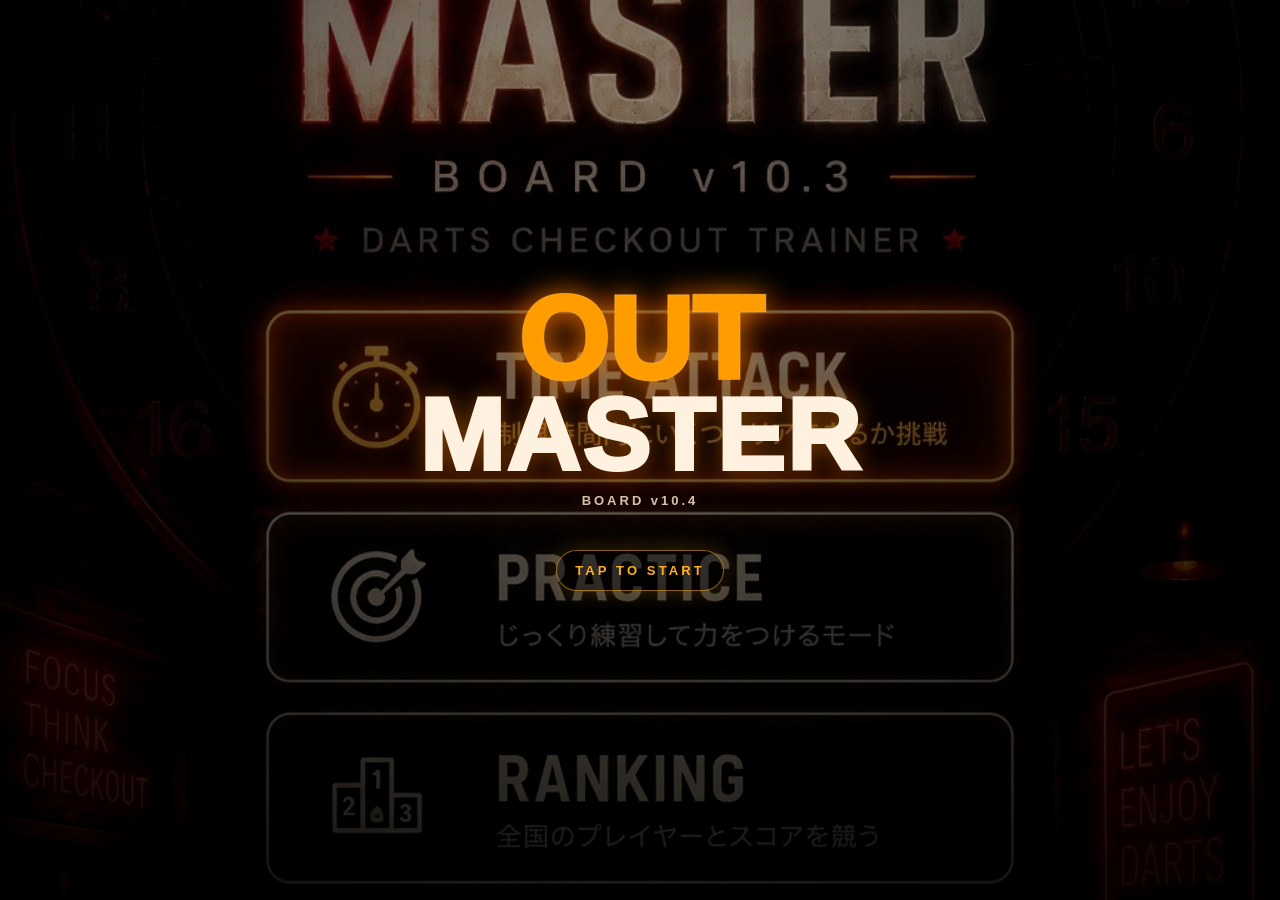
==== source/index.html @ 85f37430 "Add files via upload" ====
<!doctype html>
<html lang="ja">
<head>
<meta charset="utf-8">
<meta name="viewport" content="width=device-width,initial-scale=1,viewport-fit=cover,user-scalable=no">
<meta name="theme-color" content="#101014">
<meta name="apple-mobile-web-app-capable" content="yes">
<meta name="apple-mobile-web-app-title" content="OUT MASTER">
<link rel="manifest" href="manifest.json">
<link rel="apple-touch-icon" href="icon-192.png">
<title>OUT MASTER v10.4</title>
<style>
*{box-sizing:border-box}
html,body{
  margin:0;
  height:100%;
  overflow:hidden;
  font-family:-apple-system,BlinkMacSystemFont,"Segoe UI",sans-serif;
  background:#09090d;
  color:#fff;
  -webkit-tap-highlight-color:transparent;
  -webkit-user-select:none;
  user-select:none;
}
button{
  font-family:inherit;
  touch-action:manipulation;
}
.screen{
  position:fixed;
  inset:0;
  display:flex;
  flex-direction:column;
  align-items:center;
  justify-content:center;
  padding:20px;
  transition:.42s ease;
}
.hide{
  opacity:0;
  pointer-events:none;
  transform:scale(1.025);
}
.menuBg{
  position:absolute;
  inset:0;
  background:
    linear-gradient(180deg, rgba(0,0,0,.18), rgba(0,0,0,.62)),
    url("./assets/menu-bg.jpg") center/cover no-repeat;
  filter:saturate(1.05) contrast(1.04);
}
.menuBg::after{
  content:"";
  position:absolute;
  inset:0;
  background:
    radial-gradient(circle at center, transparent 0%, rgba(0,0,0,.18) 45%, rgba(0,0,0,.72) 100%),
    linear-gradient(180deg, rgba(0,0,0,.1), rgba(0,0,0,.45));
}
.logo{
  position:relative;
  z-index:2;
  text-align:center;
  margin-top:-20px;
  text-shadow:0 0 22px rgba(255,130,0,.45);
}
.logo .out{
  font-size:clamp(58px,17vw,116px);
  font-weight:1000;
  line-height:.88;
  color:#ff9d00;
  -webkit-text-stroke:1px rgba(255,210,120,.35);
  text-shadow:0 0 28px rgba(255,130,0,.85);
}
.logo .master{
  font-size:clamp(54px,15vw,102px);
  font-weight:1000;
  line-height:.9;
  letter-spacing:.02em;
  color:#fff1df;
}
.logo .sub{
  margin-top:10px;
  color:#d8c3aa;
  font-size:13px;
  letter-spacing:.23em;
  font-weight:800;
}
.tap{
  position:relative;
  z-index:2;
  margin-top:42px;
  padding:12px 18px;
  border:1px solid rgba(255,176,32,.55);
  border-radius:999px;
  background:rgba(0,0,0,.34);
  color:#ffb020;
  font-size:13px;
  letter-spacing:.24em;
  font-weight:900;
  animation:blink 1.25s infinite;
  box-shadow:0 0 24px rgba(255,176,32,.22);
}
@keyframes blink{50%{opacity:.42}}
.menuPanel{
  position:relative;
  z-index:2;
  width:min(92vw,430px);
  display:flex;
  flex-direction:column;
  gap:13px;
  margin-top:170px;
}
.menuBtn{
  position:relative;
  border:1px solid rgba(255,255,255,.45);
  background:rgba(12,12,16,.62);
  color:#fff4e8;
  backdrop-filter:blur(6px);
  border-radius:17px;
  min-height:74px;
  padding:14px 18px 14px 82px;
  text-align:left;
  box-shadow:0 12px 36px rgba(0,0,0,.35), inset 0 0 18px rgba(255,255,255,.03);
}
.menuBtn.primary{
  border-color:rgba(255,176,32,.85);
  background:linear-gradient(180deg, rgba(255,153,0,.42), rgba(80,34,0,.62));
  box-shadow:0 0 28px rgba(255,153,0,.35), 0 14px 42px rgba(0,0,0,.45);
}
.menuIcon{
  position:absolute;
  left:20px;
  top:50%;
  transform:translateY(-50%);
  width:42px;
  height:42px;
  display:flex;
  align-items:center;
  justify-content:center;
  font-size:30px;
  opacity:.95;
}
.menuTitle{
  display:block;
  font-size:26px;
  line-height:1;
  font-weight:1000;
  letter-spacing:.03em;
}
.menuSub{
  display:block;
  margin-top:7px;
  font-size:12px;
  color:#d8c3aa;
  font-weight:700;
}
.boardScreen{
  background:#101014;
  justify-content:flex-start;
  padding:8px;
  overflow:hidden;
}
.boardShell{
  height:100dvh;
  width:100%;
  max-width:560px;
  display:grid;
  grid-template-rows:auto auto 1fr;
  gap:7px;
}
.card{
  background:#1b1b22;
  border:1px solid #30303a;
  border-radius:16px;
  padding:8px;
  width:100%;
  min-height:0;
}
.top{
  display:grid;
  grid-template-columns:1fr 1fr 1fr;
  gap:6px;
}
.infoLabel{
  color:#aaa;
  font-size:10px;
  text-align:center;
}
.infoValue{
  font-size:14px;
  font-weight:900;
  text-align:center;
  margin-top:2px;
}
.score{
  font-size:50px;
  font-weight:1000;
  text-align:center;
  color:#ffb020;
  line-height:.95;
}
.status{
  min-height:22px;
  text-align:center;
  font-size:13px;
  font-weight:900;
  margin-top:4px;
}
.good{color:#22c55e}.bad{color:#ef4444}
.boardWrap{
  min-height:0;
  display:flex;
  flex-direction:column;
  align-items:center;
  justify-content:center;
  gap:7px;
}
svg{
  width:min(94vw, min(520px, 58dvh));
  max-height:58dvh;
  height:auto;
  display:block;
  overflow:visible;
}
.seg{cursor:pointer;stroke:#111;stroke-width:.55}
.black{fill:#242424}.white{fill:#ececec}.red{fill:#d84835}.green{fill:#2e8b57}
.label{
  font-size:10px;
  fill:#f5f5f5;
  text-anchor:middle;
  dominant-baseline:middle;
  font-weight:900;
  pointer-events:none;
}
.noout{
  width:78px;
  height:78px;
  border-radius:50%;
  border:5px solid #5a0f0f;
  background:radial-gradient(circle at 30% 30%, #ff6b6b, #c62828 70%);
  color:#fff;
  font-size:12px;
  font-weight:900;
  box-shadow:0 10px 24px rgba(0,0,0,.5);
}
.miniTop{
  display:flex;
  gap:7px;
  margin-bottom:7px;
}
.miniTop button{
  flex:1;
  border:0;
  border-radius:12px;
  padding:9px 8px;
  background:#2d2d36;
  color:white;
  font-weight:900;
  font-size:12px;
}
.miniTop .primary{
  background:#ffb020;
  color:#1a1200;
}
.perfectOverlay{
  position:fixed;
  inset:0;
  display:flex;
  align-items:center;
  justify-content:center;
  pointer-events:none;
  opacity:0;
  z-index:9999;
}
.perfectOverlay.show{animation:perfectPop .9s ease-out forwards}
.perfectBox{
  text-align:center;
  padding:22px 26px;
  border-radius:28px;
  background:rgba(0,0,0,.78);
  border:1px solid rgba(255,176,32,.45);
  box-shadow:0 0 48px rgba(255,176,32,.35);
}
.perfectBig{
  font-size:38px;
  font-weight:1000;
  color:#ffb020;
}
.perfectSmall{
  margin-top:7px;
  font-size:16px;
  font-weight:900;
}
.resultCard{
  position:fixed;
  inset:env(safe-area-inset-top) 8px env(safe-area-inset-bottom) 8px;
  z-index:30;
  display:flex;
  align-items:center;
  justify-content:center;
  background:rgba(0,0,0,.68);
  backdrop-filter:blur(8px);
}
.resultInner{
  width:min(92vw,420px);
  background:#1b1b22;
  border:1px solid #444451;
  border-radius:22px;
  padding:18px;
  box-shadow:0 18px 70px rgba(0,0,0,.55);
  text-align:center;
}
.bigResult{
  font-size:34px;
  font-weight:950;
  color:#ffb020;
  margin:8px 0;
}
@keyframes perfectPop{
  0%{opacity:0;transform:scale(.7)}
  12%{opacity:1;transform:scale(1.08)}
  70%{opacity:1;transform:scale(1)}
  100%{opacity:0;transform:scale(1.1)}
}
@media(max-height:760px){
  .logo{display:none}
  .menuPanel{margin-top:120px}
  .menuBtn{min-height:68px}
}
@media(max-width:390px){
  .menuPanel{margin-top:150px}
  .menuTitle{font-size:23px}
  .menuBtn{padding-left:72px}
  .menuIcon{left:18px}
}
</style>
</head>
<body>
<div id="titleScreen" class="screen">
  <div class="menuBg"></div>
  <div class="logo">
    <div class="out">OUT</div>
    <div class="master">MASTER</div>
    <div class="sub">BOARD v10.4</div>
  </div>
  <div class="tap">TAP TO START</div>
</div>

<div id="menuScreen" class="screen hide">
  <div class="menuBg"></div>
  <div class="menuPanel">
    <button class="menuBtn primary" onclick="startTA()">
      <span class="menuIcon">⏱</span>
      <span class="menuTitle">TIME ATTACK</span>
      <span class="menuSub">最後の3本を脳に刻め</span>
    </button>
    <button class="menuBtn" onclick="startPractice()">
      <span class="menuIcon">🎯</span>
      <span class="menuTitle">PRACTICE</span>
      <span class="menuSub">じっくりルート練習</span>
    </button>
    <button class="menuBtn" onclick="showRanking()">
      <span class="menuIcon">🏆</span>
      <span class="menuTitle">RANKING</span>
      <span class="menuSub">端末内のベスト記録</span>
    </button>
    <button class="menuBtn" onclick="toggleSound()">
      <span class="menuIcon">⚙</span>
      <span class="menuTitle" id="soundMenuText">SOUND ON</span>
      <span class="menuSub">ミス音 ON / OFF</span>
    </button>
  </div>
</div>

<div id="boardScreen" class="screen boardScreen hide">
  <div class="boardShell">
    <div class="miniTop">
      <button onclick="backToMenu()">MENU</button>
      <button class="primary" onclick="startTA()">RESTART</button>
      <button onclick="toggleSound()" id="soundBtn">音 ON</button>
    </div>
    <div class="card">
      <div class="top">
        <div><div class="infoLabel">ROUND</div><div class="infoValue" id="round">- / 8</div></div>
        <div><div class="infoLabel">TIME</div><div class="infoValue"><span id="timer">0.00</span>s</div></div>
        <div><div class="infoLabel">MISS</div><div class="infoValue" id="miss">0</div></div>
      </div>
      <div style="text-align:center;color:#aaa;font-size:12px;margin-top:4px">残り点</div>
      <div class="score" id="score">---</div>
      <div id="status" class="status"></div>
    </div>
    <div class="card boardWrap">
      <svg id="board" viewBox="-120 -120 240 240" aria-label="dart board"></svg>
      <button class="noout" onclick="answerNoOut()">上がれない</button>
    </div>
  </div>
</div>

<div class="resultCard hide" id="resultCard">
  <div class="resultInner">
    <div style="color:#aaa">RESULT</div>
    <div class="bigResult" id="finalScore"></div>
    <div id="detail" style="color:#ccc;font-size:13px;line-height:1.5"></div>
    <div style="display:flex;gap:8px;margin-top:14px">
      <button class="menuBtn primary" style="min-height:auto;padding:12px;text-align:center" onclick="startTA()">もう一回</button>
      <button class="menuBtn" style="min-height:auto;padding:12px;text-align:center" onclick="backToMenu()">MENU</button>
    </div>
  </div>
</div>

<div class="perfectOverlay" id="perfectOverlay">
  <div class="perfectBox">
    <div class="perfectBig" id="perfectBig">PERFECT!!</div>
    <div class="perfectSmall" id="perfectSmall">王道ルートボーナス -0.5s!!</div>
  </div>
</div>

<script>
const nums = [20,1,18,4,13,6,10,15,2,17,3,19,7,16,8,11,14,9,12,5];
const all = [];
for(let n=1;n<=20;n++){
  all.push({name:String(n),score:n,kind:"S"});
  all.push({name:"D"+n,score:n*2,kind:"D"});
  all.push({name:"T"+n,score:n*3,kind:"T"});
}
all.push({name:"BULL",score:50,kind:"B"});
all.push({name:"SBULL",score:25,kind:"S"});

const STORE_KEY = "outMasterBoardV104";
let store = loadStore();

let playing=false, practiceMode=false, current=0, displayRem=0, round=0, miss=0, startTime=0, timerId=null, answerRoutes=[];
let bonusTime = 0;
let selectedThrows=[];

function loadStore(){
  try{return Object.assign({sound:true,best:null,ranking:[]}, JSON.parse(localStorage.getItem(STORE_KEY)||"{}"))}
  catch(e){return {sound:true,best:null,ranking:[]}}
}
function saveStore(){localStorage.setItem(STORE_KEY, JSON.stringify(store))}
function transition(from,to){
  document.getElementById(from).classList.add("hide");
  setTimeout(()=>document.getElementById(to).classList.remove("hide"),240);
}
document.getElementById("titleScreen").addEventListener("click",()=>transition("titleScreen","menuScreen"));

function toggleSound(){
  store.sound=!store.sound; saveStore(); updateSoundText();
}
function updateSoundText(){
  const text="音 " + (store.sound?"ON":"OFF");
  const b=document.getElementById("soundBtn"); if(b)b.textContent=text;
  const m=document.getElementById("soundMenuText"); if(m)m.textContent="SOUND " + (store.sound?"ON":"OFF");
}
function missSound(){
  if(!store.sound)return;
  try{
    const ctx=new (window.AudioContext||window.webkitAudioContext)();
    const osc=ctx.createOscillator();
    const gain=ctx.createGain();
    osc.type="sawtooth"; osc.frequency.value=145;
    gain.gain.setValueAtTime(.12, ctx.currentTime);
    gain.gain.exponentialRampToValueAtTime(.001, ctx.currentTime+.18);
    osc.connect(gain); gain.connect(ctx.destination);
    osc.start(); osc.stop(ctx.currentTime+.18);
  }catch(e){}
}
function showPerfect(big,small){
  const o=document.getElementById("perfectOverlay");
  document.getElementById("perfectBig").textContent=big;
  document.getElementById("perfectSmall").textContent=small;
  o.classList.remove("show"); void o.offsetWidth; o.classList.add("show");
}
function startTA(){practiceMode=false; startGame();}
function startPractice(){practiceMode=true; startGame();}
function startGame(){
  document.getElementById("titleScreen").classList.add("hide");
  document.getElementById("menuScreen").classList.add("hide");
  document.getElementById("resultCard").classList.add("hide");
  document.getElementById("boardScreen").classList.remove("hide");
  playing=!practiceMode; round=1; miss=0; bonusTime=0; selectedThrows=[];
  document.getElementById("miss").textContent=miss;
  startTime=performance.now();
  clearInterval(timerId);
  if(!practiceMode){
    timerId=setInterval(()=>document.getElementById("timer").textContent=((performance.now()-startTime)/1000).toFixed(2),50);
  }else{
    document.getElementById("timer").textContent="FREE";
  }
  setQuestion();
}
function backToMenu(){
  clearInterval(timerId);
  document.getElementById("resultCard").classList.add("hide");
  document.getElementById("boardScreen").classList.add("hide");
  setTimeout(()=>document.getElementById("menuScreen").classList.remove("hide"),220);
}
function showRanking(){
  const rows = store.ranking.length
    ? store.ranking.map((r,i)=>`${i+1}. ${r.name} / ${Number(r.time).toFixed(2)}秒 / MISS ${r.miss}`).join("\\n")
    : "まだ記録なし";
  alert(rows);
}
function today(){
  const d=new Date();
  return `${d.getFullYear()}-${String(d.getMonth()+1).padStart(2,"0")}-${String(d.getDate()).padStart(2,"0")}`;
}
function registerRanking(final, raw){
  if(practiceMode)return;
  if(store.best===null || final < store.best) store.best=final;
  const name=prompt("ランキング登録名", localStorage.getItem("outMasterName") || "HOKUTO") || "NO NAME";
  localStorage.setItem("outMasterName", name);
  store.ranking.push({name:name.slice(0,12), time:Number(final.toFixed(2)), raw:Number(raw.toFixed(2)), miss, bonus:Number(bonusTime.toFixed(1)), date:today()});
  store.ranking.sort((a,b)=>a.time-b.time || a.miss-b.miss);
  store.ranking=store.ranking.slice(0,10);
  saveStore();
}
function polar(r,a){return [r*Math.cos(a), r*Math.sin(a)]}
function wedgePath(r1,r2,a1,a2){
  const [x1,y1]=polar(r2,a1),[x2,y2]=polar(r2,a2),[x3,y3]=polar(r1,a2),[x4,y4]=polar(r1,a1);
  return `M ${x1} ${y1} A ${r2} ${r2} 0 0 1 ${x2} ${y2} L ${x3} ${y3} A ${r1} ${r1} 0 0 0 ${x4} ${y4} Z`;
}
function addWedge(svg,r1,r2,a1,a2,cls,name){
  const p=document.createElementNS("http://www.w3.org/2000/svg","path");
  p.setAttribute("d",wedgePath(r1,r2,a1,a2));
  p.setAttribute("class","seg "+cls);
  p.onclick=()=>tap(name);
  svg.appendChild(p);
}
function addCircle(svg,r,cls,name){
  const c=document.createElementNS("http://www.w3.org/2000/svg","circle");
  c.setAttribute("cx",0); c.setAttribute("cy",0); c.setAttribute("r",r);
  c.setAttribute("class","seg "+cls);
  c.onclick=()=>tap(name);
  svg.appendChild(c);
}
function drawBoard(){
  const svg=document.getElementById("board");
  svg.innerHTML="";
  const start=-Math.PI/2 - Math.PI/20;
  for(let i=0;i<20;i++){
    const n=nums[i], a1=start+i*Math.PI/10, a2=start+(i+1)*Math.PI/10;
    const base=(i%2===0)?"black":"white";
    const ring=(i%2===0)?"red":"green";
    addWedge(svg,76,100,a1,a2,ring,"D"+n);
    addWedge(svg,54,76,a1,a2,base,String(n));
    addWedge(svg,34,56,a1,a2,ring,"T"+n);
    addWedge(svg,11,36,a1,a2,base,String(n));
    const mid=(a1+a2)/2,[lx,ly]=polar(110,mid);
    const t=document.createElementNS("http://www.w3.org/2000/svg","text");
    t.setAttribute("x",lx); t.setAttribute("y",ly); t.setAttribute("class","label"); t.textContent=n;
    svg.appendChild(t);
  }
  addCircle(svg,11,"green","SBULL");
  addCircle(svg,5.8,"red","BULL");
}
function isFinish(t){return t.kind==="D" || t.kind==="T" || t.kind==="B"}
function findRoutes(score,darts=3){
  const res=[];
  function dfs(rem,left,path){
    if(left===0){if(rem===0)res.push(path);return}
    for(const t of all){
      if(t.name==="SBULL")continue;
      if(t.score>rem)continue;
      const next=rem-t.score;
      if(next===1)continue;
      if(left===1 && !isFinish(t))continue;
      dfs(next,left-1,path.concat(t));
      if(res.length>300)return;
    }
  }
  dfs(score,darts,[]);
  return res;
}
function chooseScore(){
  const hot=[170,167,164,161,160,158,157,156,155,154,153,152,151,150,149,148,147,146,145,144,143,142,141,140,139,138,137,136,135,134,133,132,131,130,129,128,127,126,125,124,123,122,121,120,119,118,117,116,115,114,113,112,111,110,109,108,107,106,105,104,103,102,101,100,99,98,97,96,95,94,93,92,91,90,89,88,87,86,85,84,83,82,81,80,79,78,77,76,75,74,73,72,71,70,69,68,67,66,65,64,63,62,61,60,59,58,57,56,55,54,53,52,51,50,49,48,47,46,45,44,43,42,41,40,39,38,37,36,35,34,33,32,31,30,29,28,27,26,25,24,23,22,21,20,19,18,17,16,15,14,13,12,11,10,9,8,7,6,5,4,3,2,169,168,166,165,163,162,159];
  return hot[Math.floor(Math.random()*hot.length)];
}
function setQuestion(){
  current=chooseScore();
  displayRem=current;
  answerRoutes=findRoutes(current,3);
  updateScoreDisplay();
  document.getElementById("round").textContent=practiceMode ? `P ${round}` : `${round}/8`;
  document.getElementById("status").textContent="";
  selectedThrows=[];
}
function updateScoreDisplay(extraClass=""){
  const el=document.getElementById("score");
  el.textContent=displayRem;
  el.className="score " + extraClass;
}
const popularRoutes={
  170:["T20","T20","BULL"],167:["T20","T19","BULL"],164:["T20","T18","BULL"],161:["T20","T17","BULL"],
  160:["T20","T20","D20"],158:["T20","T20","D19"],157:["T20","T19","D20"],156:["T20","T20","D18"],
  155:["T20","T19","D19"],154:["T20","T18","D20"],121:["T20","11","BULL"],100:["T20","D20"],
  81:["T19","D12"],72:["16","D20"],68:["T20","D4"],40:["D20"]
};
function isPopularRoute(names){
  const r=popularRoutes[current]; if(!r)return false;
  return r.join("|")===names.join("|");
}
function throwByName(name){return all.find(t=>t.name===name)}
function judgeSelectedRoute(names){
  let rem=current;
  for(const name of names){
    const t=throwByName(name); if(!t)return false;
    rem-=t.score;
    if(rem<0)return false;
    if(rem===1)return false;
    if(rem===0)return isFinish(t);
  }
  return false;
}
function calcRemaining(names){
  let rem=current;
  for(const name of names){
    const t=throwByName(name); if(!t)return current;
    rem-=t.score;
  }
  return rem;
}
function tap(name){
  if(!current)return;
  selectedThrows.push(name);
  displayRem=calcRemaining(selectedThrows);
  if(displayRem<0){
    updateScoreDisplay("bad");
    flash(false,`❌ BUST ${selectedThrows.join(" → ")}`);
    selectedThrows=[];
    setTimeout(()=>nextRound(false),650);
    return;
  }
  if(displayRem===1){
    updateScoreDisplay("bad");
    flash(false,`❌ 残り1 詰み ${selectedThrows.join(" → ")}`);
    selectedThrows=[];
    setTimeout(()=>nextRound(false),650);
    return;
  }
  updateScoreDisplay();
  flash(true,"入力: "+selectedThrows.join(" → "));
  if(judgeSelectedRoute(selectedThrows)){
    const popular=isPopularRoute(selectedThrows);
    if(popular){bonusTime+=.5; showPerfect("PERFECT!!","王道ルートボーナス -0.5s!!")}
    flash(true,`⭕ ${popular ? "PERFECT！" : "GOOD."} ${selectedThrows.join(" → ")}`);
    selectedThrows=[];
    setTimeout(()=>nextRound(true),560);
    return;
  }
  if(selectedThrows.length<3)return;
  flash(false,`❌ ${selectedThrows.join(" → ")} 不正解`);
  selectedThrows=[];
  setTimeout(()=>nextRound(false),650);
}
function answerNoOut(){
  if(!current)return;
  const ok=answerRoutes.length===0;
  flash(ok,ok?"⭕ 上がれない 正解":"❌ 上がれる");
  setTimeout(()=>nextRound(ok),320);
}
function flash(ok,msg){
  const s=document.getElementById("status");
  s.className="status "+(ok?"good":"bad");
  s.textContent=msg;
  if(!ok)missSound();
}
function nextRound(ok){
  if(!ok)miss++;
  document.getElementById("miss").textContent=miss;
  if(practiceMode){round++; setQuestion(); return}
  if(round>=8 && playing){finishGame(); return}
  if(playing){round++; setQuestion()}
}
function finishGame(){
  playing=false;
  clearInterval(timerId);
  const raw=(performance.now()-startTime)/1000;
  const final=Math.max(0,raw+(miss*5)-bonusTime);
  document.getElementById("finalScore").textContent=final.toFixed(2)+" 秒";
  document.getElementById("detail").textContent=`実時間 ${raw.toFixed(2)}秒 + ミス${miss}個 × 5秒 - 王道ボーナス${bonusTime.toFixed(1)}秒`;
  document.getElementById("resultCard").classList.remove("hide");
  registerRanking(final,raw);
}
if("serviceWorker" in navigator && location.protocol!=="file:"){
  navigator.serviceWorker.register("./service-worker.js").catch(()=>{});
}
updateSoundText();
drawBoard();
</script>
</body>
</html>
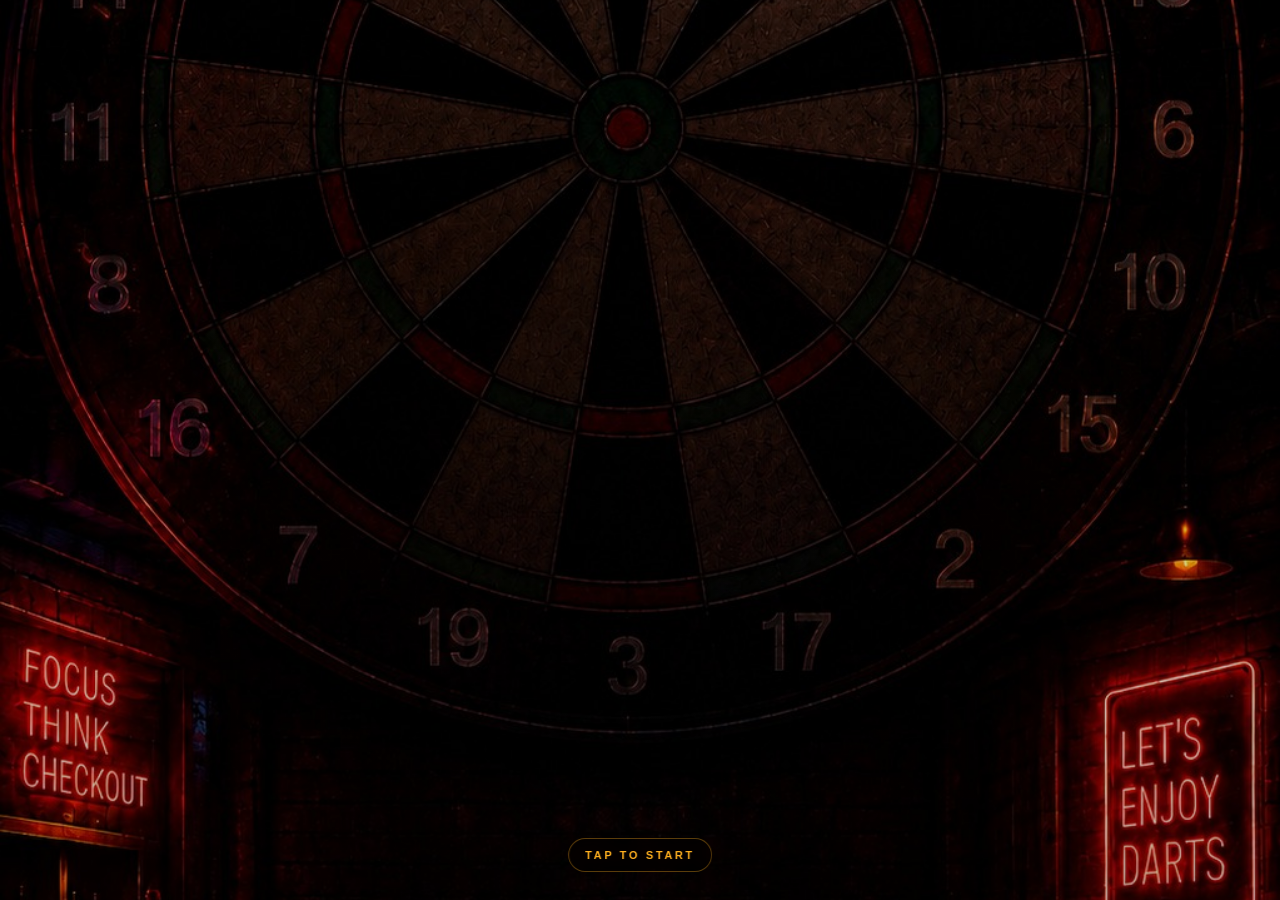
==== commit e0534b59: "Add files via upload" ====
--- a/source/index.html
+++ b/source/index.html
@@ -8,7 +8,8 @@
 <meta name="apple-mobile-web-app-title" content="OUT MASTER">
 <link rel="manifest" href="manifest.json">
 <link rel="apple-touch-icon" href="icon-192.png">
-<title>OUT MASTER v10.4</title>
+<title>OUT MASTER v10.12</title>
+<!-- v10.12 bull hardfix: green bull and red bull both return BULL=50 -->
 <style>
 *{box-sizing:border-box}
 html,body{
@@ -22,86 +23,59 @@
   -webkit-user-select:none;
   user-select:none;
 }
-button{
-  font-family:inherit;
-  touch-action:manipulation;
-}
+button{font-family:inherit;touch-action:manipulation}
 .screen{
   position:fixed;
   inset:0;
   display:flex;
-  flex-direction:column;
   align-items:center;
   justify-content:center;
-  padding:20px;
-  transition:.42s ease;
+  transition:.36s ease;
 }
 .hide{
   opacity:0;
   pointer-events:none;
-  transform:scale(1.025);
-}
-.menuBg{
+  transform:scale(1.02);
+}
+.bgOnly{
   position:absolute;
   inset:0;
   background:
-    linear-gradient(180deg, rgba(0,0,0,.18), rgba(0,0,0,.62)),
+    linear-gradient(180deg, rgba(0,0,0,.02), rgba(0,0,0,.24)),
     url("./assets/menu-bg.jpg") center/cover no-repeat;
-  filter:saturate(1.05) contrast(1.04);
-}
-.menuBg::after{
+}
+.tapHint{
+  position:absolute;
+  left:50%;
+  bottom:calc(28px + env(safe-area-inset-bottom));
+  transform:translateX(-50%);
+  z-index:2;
+  padding:10px 16px;
+  border:1px solid rgba(255,176,32,.35);
+  border-radius:999px;
+  background:rgba(0,0,0,.22);
+  color:#ffb020;
+  font-size:11px;
+  letter-spacing:.24em;
+  font-weight:900;
+  animation:blink 1.3s infinite;
+  backdrop-filter:blur(6px);
+}
+@keyframes blink{50%{opacity:.35}}
+
+.menuOverlay{
+  position:absolute;
+  inset:0;
+  background:
+    linear-gradient(180deg, rgba(0,0,0,.16), rgba(0,0,0,.70)),
+    url("./assets/menu-bg.jpg") center/cover no-repeat;
+}
+.menuOverlay::after{
   content:"";
   position:absolute;
   inset:0;
-  background:
-    radial-gradient(circle at center, transparent 0%, rgba(0,0,0,.18) 45%, rgba(0,0,0,.72) 100%),
-    linear-gradient(180deg, rgba(0,0,0,.1), rgba(0,0,0,.45));
-}
-.logo{
-  position:relative;
-  z-index:2;
-  text-align:center;
-  margin-top:-20px;
-  text-shadow:0 0 22px rgba(255,130,0,.45);
-}
-.logo .out{
-  font-size:clamp(58px,17vw,116px);
-  font-weight:1000;
-  line-height:.88;
-  color:#ff9d00;
-  -webkit-text-stroke:1px rgba(255,210,120,.35);
-  text-shadow:0 0 28px rgba(255,130,0,.85);
-}
-.logo .master{
-  font-size:clamp(54px,15vw,102px);
-  font-weight:1000;
-  line-height:.9;
-  letter-spacing:.02em;
-  color:#fff1df;
-}
-.logo .sub{
-  margin-top:10px;
-  color:#d8c3aa;
-  font-size:13px;
-  letter-spacing:.23em;
-  font-weight:800;
-}
-.tap{
-  position:relative;
-  z-index:2;
-  margin-top:42px;
-  padding:12px 18px;
-  border:1px solid rgba(255,176,32,.55);
-  border-radius:999px;
-  background:rgba(0,0,0,.34);
-  color:#ffb020;
-  font-size:13px;
-  letter-spacing:.24em;
-  font-weight:900;
-  animation:blink 1.25s infinite;
-  box-shadow:0 0 24px rgba(255,176,32,.22);
-}
-@keyframes blink{50%{opacity:.42}}
+  background:radial-gradient(circle at center, rgba(0,0,0,.02), rgba(0,0,0,.54) 78%);
+}
 .menuPanel{
   position:relative;
   z-index:2;
@@ -109,22 +83,40 @@
   display:flex;
   flex-direction:column;
   gap:13px;
-  margin-top:170px;
+  margin-top:clamp(120px, 22vh, 230px);
+}
+.logo{
+  text-align:center;
+  margin-bottom:20px;
+  text-shadow:0 0 24px rgba(255,140,0,.8);
+}
+.logo .out{
+  font-size:clamp(54px,16vw,100px);
+  font-weight:1000;
+  line-height:.88;
+  color:#ff9d00;
+}
+.logo .master{
+  font-size:clamp(50px,14vw,90px);
+  font-weight:1000;
+  line-height:.9;
+  color:#fff3e4;
 }
 .menuBtn{
   position:relative;
-  border:1px solid rgba(255,255,255,.45);
+  border:1px solid rgba(255,255,255,.42);
   background:rgba(12,12,16,.62);
   color:#fff4e8;
   backdrop-filter:blur(6px);
-  border-radius:17px;
+  border-radius:18px;
   min-height:74px;
   padding:14px 18px 14px 82px;
   text-align:left;
   box-shadow:0 12px 36px rgba(0,0,0,.35), inset 0 0 18px rgba(255,255,255,.03);
 }
+.menuBtn:active{transform:translateY(1px) scale(.99)}
 .menuBtn.primary{
-  border-color:rgba(255,176,32,.85);
+  border-color:rgba(255,176,32,.9);
   background:linear-gradient(180deg, rgba(255,153,0,.42), rgba(80,34,0,.62));
   box-shadow:0 0 28px rgba(255,153,0,.35), 0 14px 42px rgba(0,0,0,.45);
 }
@@ -139,7 +131,6 @@
   align-items:center;
   justify-content:center;
   font-size:30px;
-  opacity:.95;
 }
 .menuTitle{
   display:block;
@@ -155,6 +146,18 @@
   color:#d8c3aa;
   font-weight:700;
 }
+.versionTiny{
+  position:absolute;
+  right:14px;
+  bottom:calc(8px + env(safe-area-inset-bottom));
+  z-index:3;
+  color:rgba(255,255,255,.52);
+  font-size:10px;
+  letter-spacing:.12em;
+  font-weight:800;
+  text-shadow:0 1px 4px rgba(0,0,0,.9);
+}
+
 .boardScreen{
   background:#101014;
   justify-content:flex-start;
@@ -182,17 +185,8 @@
   grid-template-columns:1fr 1fr 1fr;
   gap:6px;
 }
-.infoLabel{
-  color:#aaa;
-  font-size:10px;
-  text-align:center;
-}
-.infoValue{
-  font-size:14px;
-  font-weight:900;
-  text-align:center;
-  margin-top:2px;
-}
+.infoLabel{color:#aaa;font-size:10px;text-align:center}
+.infoValue{font-size:14px;font-weight:900;text-align:center;margin-top:2px}
 .score{
   font-size:50px;
   font-weight:1000;
@@ -200,6 +194,7 @@
   color:#ffb020;
   line-height:.95;
 }
+.score.bad{color:#ef4444}
 .status{
   min-height:22px;
   text-align:center;
@@ -244,11 +239,7 @@
   font-weight:900;
   box-shadow:0 10px 24px rgba(0,0,0,.5);
 }
-.miniTop{
-  display:flex;
-  gap:7px;
-  margin-bottom:7px;
-}
+.miniTop{display:flex;gap:7px;margin-bottom:7px}
 .miniTop button{
   flex:1;
   border:0;
@@ -259,10 +250,7 @@
   font-weight:900;
   font-size:12px;
 }
-.miniTop .primary{
-  background:#ffb020;
-  color:#1a1200;
-}
+.miniTop .primary{background:#ffb020;color:#1a1200}
 .perfectOverlay{
   position:fixed;
   inset:0;
@@ -282,16 +270,8 @@
   border:1px solid rgba(255,176,32,.45);
   box-shadow:0 0 48px rgba(255,176,32,.35);
 }
-.perfectBig{
-  font-size:38px;
-  font-weight:1000;
-  color:#ffb020;
-}
-.perfectSmall{
-  margin-top:7px;
-  font-size:16px;
-  font-weight:900;
-}
+.perfectBig{font-size:38px;font-weight:1000;color:#ffb020}
+.perfectSmall{margin-top:7px;font-size:16px;font-weight:900}
 .resultCard{
   position:fixed;
   inset:env(safe-area-inset-top) 8px env(safe-area-inset-bottom) 8px;
@@ -324,32 +304,55 @@
   100%{opacity:0;transform:scale(1.1)}
 }
 @media(max-height:760px){
+  .menuPanel{margin-top:112px}
+  .menuBtn{min-height:64px}
+  .menuTitle{font-size:23px}
   .logo{display:none}
-  .menuPanel{margin-top:120px}
-  .menuBtn{min-height:68px}
 }
 @media(max-width:390px){
-  .menuPanel{margin-top:150px}
+  .menuPanel{margin-top:118px}
   .menuTitle{font-size:23px}
   .menuBtn{padding-left:72px}
   .menuIcon{left:18px}
 }
+
+.keyActive{
+  outline:3px solid #ffb020!important;
+  box-shadow:0 0 22px rgba(255,176,32,.55)!important;
+  transform:translateY(1px) scale(.97);
+}
+
+
+.inputGuide{
+  min-height:22px;
+  text-align:center;
+  color:#d8c3aa;
+  font-size:12px;
+  font-weight:900;
+  letter-spacing:.04em;
+  margin-top:2px;
+}
+.holdActive{
+  outline:3px solid #ffb020!important;
+  box-shadow:0 0 24px rgba(255,176,32,.65), 0 10px 24px rgba(0,0,0,.45)!important;
+  transform:translateY(1px) scale(.96);
+}
+
 </style>
 </head>
 <body>
 <div id="titleScreen" class="screen">
-  <div class="menuBg"></div>
-  <div class="logo">
-    <div class="out">OUT</div>
-    <div class="master">MASTER</div>
-    <div class="sub">BOARD v10.4</div>
-  </div>
-  <div class="tap">TAP TO START</div>
+  <div class="bgOnly"></div>
+  <div class="tapHint">TAP TO START</div>
 </div>
 
 <div id="menuScreen" class="screen hide">
-  <div class="menuBg"></div>
+  <div class="menuOverlay"></div>
   <div class="menuPanel">
+    <div class="logo">
+      <div class="out">OUT</div>
+      <div class="master">MASTER</div>
+    </div>
     <button class="menuBtn primary" onclick="startTA()">
       <span class="menuIcon">⏱</span>
       <span class="menuTitle">TIME ATTACK</span>
@@ -365,10 +368,49 @@
       <span class="menuTitle">RANKING</span>
       <span class="menuSub">端末内のベスト記録</span>
     </button>
-    <button class="menuBtn" onclick="toggleSound()">
+    <button class="menuBtn" onclick="openSettings()">
       <span class="menuIcon">⚙</span>
-      <span class="menuTitle" id="soundMenuText">SOUND ON</span>
-      <span class="menuSub">ミス音 ON / OFF</span>
+      <span class="menuTitle">SETTINGS</span>
+      <span class="menuSub">入力モード・サウンド設定</span>
+    </button>
+  </div>
+  <div class="versionTiny">v10.12</div>
+</div>
+
+
+<div id="settingsScreen" class="screen hide">
+  <div class="menuOverlay"></div>
+  <div class="menuPanel">
+    <div class="logo" style="margin-bottom:12px">
+      <div class="master" style="font-size:48px">SETTINGS</div>
+    </div>
+
+    <div class="menuBtn" style="padding:18px">
+      <div class="menuTitle" style="font-size:20px">INPUT MODE</div>
+      <div class="menuSub" style="margin-top:12px">CLASSIC / BUTTON / FLICK</div>
+
+      <div style="display:flex;gap:8px;margin-top:16px">
+        <button id="classicModeBtn" onclick="setInputMode('CLASSIC')" style="flex:1;padding:12px;border-radius:12px;border:0;font-weight:900">CLASSIC</button>
+        <button id="buttonModeBtn" onclick="setInputMode('BUTTON')" style="flex:1;padding:12px;border-radius:12px;border:0;font-weight:900">BUTTON</button>
+        <button id="flickModeBtn" onclick="setInputMode('FLICK')" style="flex:1;padding:12px;border-radius:12px;border:0;font-weight:900">FLICK</button>
+      </div>
+
+      <div id="modeExplain" style="margin-top:14px;font-size:12px;color:#d8c3aa;line-height:1.6">
+      </div>
+    </div>
+
+    <div class="menuBtn" style="padding:18px">
+      <div class="menuTitle" style="font-size:20px">SOUND</div>
+
+      <div style="display:flex;gap:8px;margin-top:16px">
+        <button onclick="toggleSound()" id="settingsSoundBtn" style="flex:1;padding:12px;border-radius:12px;border:0;font-weight:900">
+          SOUND ON
+        </button>
+      </div>
+    </div>
+
+    <button class="menuBtn primary" onclick="closeSettings()">
+      <span class="menuTitle">BACK</span>
     </button>
   </div>
 </div>
@@ -392,7 +434,14 @@
     </div>
     <div class="card boardWrap">
       <svg id="board" viewBox="-120 -120 240 240" aria-label="dart board"></svg>
-      <button class="noout" onclick="answerNoOut()">上がれない</button>
+      <div class="inputGuide" id="inputGuide">CLASSIC: 盤面そのまま</div>
+      <div id="tdButtonWrap" style="display:flex;align-items:center;gap:12px">
+<button id="tripleBtn" class="noout" style="width:66px;height:66px;background:radial-gradient(circle at 30% 30%, #8b5cf6, #4c1d95 70%);border-color:#2e1065;font-size:20px">T</button>
+
+<button class="noout" onclick="answerNoOut()">上がれない</button>
+
+<button id="doubleBtn" class="noout" style="width:66px;height:66px;background:radial-gradient(circle at 30% 30%, #22c55e, #166534 70%);border-color:#14532d;font-size:20px">D</button>
+</div>
     </div>
   </div>
 </div>
@@ -425,17 +474,135 @@
   all.push({name:"T"+n,score:n*3,kind:"T"});
 }
 all.push({name:"BULL",score:50,kind:"B"});
-all.push({name:"SBULL",score:25,kind:"S"});
-
-const STORE_KEY = "outMasterBoardV104";
+
+const STORE_KEY = "outMasterBoardV10123";
 let store = loadStore();
 
 let playing=false, practiceMode=false, current=0, displayRem=0, round=0, miss=0, startTime=0, timerId=null, answerRoutes=[];
 let bonusTime = 0;
 let selectedThrows=[];
 
+let heldMode=null;
+let flickStart=null;
+let lastPointerAt=0;
+
+function updateHoldVisual(){
+  const t=document.getElementById("tripleBtn");
+  const d=document.getElementById("doubleBtn");
+  if(t)t.classList.toggle("holdActive", heldMode==="T");
+  if(d)d.classList.toggle("holdActive", heldMode==="D");
+}
+
+function modePress(mode){
+  if(store.inputMode!=="BUTTON") return;
+  heldMode=mode;
+  playSE("button");
+  updateHoldVisual();
+}
+
+function modeRelease(){
+  heldMode=null;
+  updateHoldVisual();
+}
+
+function installHoldButtons(){
+  const t=document.getElementById("tripleBtn");
+  const d=document.getElementById("doubleBtn");
+
+  const bind=(el,mode)=>{
+    if(!el)return;
+
+    const down=(e)=>{
+      if(store.inputMode!=="BUTTON")return;
+      e.preventDefault();
+      e.stopPropagation();
+      modePress(mode);
+    };
+
+    const up=(e)=>{
+      if(store.inputMode!=="BUTTON")return;
+      e.preventDefault();
+      e.stopPropagation();
+      modeRelease();
+    };
+
+    el.addEventListener("touchstart", down, {passive:false});
+    el.addEventListener("touchend", up, {passive:false});
+    el.addEventListener("touchcancel", up, {passive:false});
+    el.addEventListener("pointerdown", down);
+    el.addEventListener("pointerup", up);
+    el.addEventListener("pointercancel", up);
+    el.addEventListener("mousedown", down);
+    el.addEventListener("mouseup", up);
+    el.addEventListener("mouseleave", up);
+  };
+
+  bind(t,"T");
+  bind(d,"D");
+}
+
+function updateInputGuide(){
+  const guide=document.getElementById("inputGuide");
+  const wrap=document.getElementById("tdButtonWrap");
+
+  if(wrap){
+    wrap.style.display = store.inputMode==="BUTTON" ? "flex" : "none";
+  }
+
+  if(!guide)return;
+
+  if(store.inputMode==="CLASSIC"){
+    guide.textContent="CLASSIC: 盤面そのまま";
+  }
+
+  if(store.inputMode==="BUTTON"){
+    guide.textContent="BUTTON: T/Dを押しながら数字";
+  }
+
+  if(store.inputMode==="FLICK"){
+    guide.textContent="↑ T   /   TAP S   /   ↓ D";
+  }
+}
+
+function baseNumber(name){
+  if(name==="BULL" || name==="SBULL") return "BULL";
+  return String(name).replace("D","").replace("T","");
+}
+
+function applyMultiplier(name,multi){
+  const num=baseNumber(name);
+  if(num==="BULL") return "BULL";
+  if(multi==="T") return "T"+num;
+  if(multi==="D") return "D"+num;
+  return String(num);
+}
+
+function boardPointerDown(e,name){
+  flickStart={x:e.clientX,y:e.clientY,name};
+}
+
+function boardPointerUp(e,name){
+  lastPointerAt=Date.now();
+  if(store.inputMode==="FLICK" && flickStart){
+    const dy=e.clientY-flickStart.y;
+    flickStart=null;
+    if(dy < -26){ tap(applyMultiplier(name,"T")); return; }
+    if(dy > 26){ tap(applyMultiplier(name,"D")); return; }
+    tap(applyMultiplier(name,"S"));
+    return;
+  }
+
+  if(store.inputMode==="BUTTON"){
+    tap(applyMultiplier(name, heldMode || "S"));
+    return;
+  }
+
+  tap(name);
+}
+
+
 function loadStore(){
-  try{return Object.assign({sound:true,best:null,ranking:[]}, JSON.parse(localStorage.getItem(STORE_KEY)||"{}"))}
+  try{return Object.assign({sound:true,inputMode:"CLASSIC",best:null,ranking:[]}, JSON.parse(localStorage.getItem(STORE_KEY)||"{}"))}
   catch(e){return {sound:true,best:null,ranking:[]}}
 }
 function saveStore(){localStorage.setItem(STORE_KEY, JSON.stringify(store))}
@@ -445,10 +612,102 @@
 }
 document.getElementById("titleScreen").addEventListener("click",()=>transition("titleScreen","menuScreen"));
 
+
+
+
+
+function openSettings(){
+  const menu=document.getElementById("menuScreen");
+  const settings=document.getElementById("settingsScreen");
+  if(menu) menu.classList.add("hide");
+  if(settings) settings.classList.remove("hide");
+  updateInputGuide();
+  if(typeof refreshModeUI==="function") refreshModeUI();
+}
+
+function closeSettings(){
+  const menu=document.getElementById("menuScreen");
+  const settings=document.getElementById("settingsScreen");
+  if(settings) settings.classList.add("hide");
+  if(menu) menu.classList.remove("hide");
+}
+
+function setInputMode(mode){
+  store.inputMode=mode;
+  saveStore();
+  refreshModeUI();
+  updateInputGuide();
+}
+
+function refreshModeUI(){
+  updateInputGuide();
+  const modes=["CLASSIC","BUTTON","FLICK"];
+
+  modes.forEach(m=>{
+    const id = m.toLowerCase()+"ModeBtn";
+    const btn=document.getElementById(id);
+    if(!btn)return;
+
+    if(store.inputMode===m){
+      btn.style.background="#ffb020";
+      btn.style.color="#1a1200";
+    }else{
+      btn.style.background="#2d2d36";
+      btn.style.color="#fff";
+    }
+  });
+
+  const explain=document.getElementById("modeExplain");
+
+  if(store.inputMode==="CLASSIC"){
+    explain.innerHTML=
+    "リアル盤面入力<br>T/Dリングを直接タップ";
+  }
+
+  if(store.inputMode==="BUTTON"){
+    explain.innerHTML=
+    "T/Dボタンを押しながら数字入力<br>普通タップは全てシングル";
+  }
+
+  if(store.inputMode==="FLICK"){
+    explain.innerHTML=
+    "タップ=S<br>上フリック=T<br>下フリック=D";
+  }
+}
+
+
+function playSE(type){
+  if(!store.sound) return;
+  const map = {
+    button:"seButton",
+    single:"seSingle",
+    triple:"seTriple",
+    double:"seDouble",
+    bull:"seBull",
+    perfect:"sePerfect",
+    miss:"seMiss",
+    good:"seGood",
+    good:"seGood"
+  };
+  const el=document.getElementById(map[type]);
+  if(!el) return;
+  try{
+    el.currentTime=0;
+    el.play();
+  }catch(e){}
+}
+
 function toggleSound(){
   store.sound=!store.sound; saveStore(); updateSoundText();
 }
 function updateSoundText(){
+  const sbtn=document.getElementById("settingsSoundBtn");
+  if(sbtn){
+    sbtn.textContent = store.sound ? "SOUND ON" : "SOUND OFF";
+    sbtn.style.background = store.sound ? "#ffb020" : "#2d2d36";
+    sbtn.style.color = store.sound ? "#1a1200" : "#fff";
+  }
+
   const text="音 " + (store.sound?"ON":"OFF");
   const b=document.getElementById("soundBtn"); if(b)b.textContent=text;
   const m=document.getElementById("soundMenuText"); if(m)m.textContent="SOUND " + (store.sound?"ON":"OFF");
@@ -525,14 +784,18 @@
   const p=document.createElementNS("http://www.w3.org/2000/svg","path");
   p.setAttribute("d",wedgePath(r1,r2,a1,a2));
   p.setAttribute("class","seg "+cls);
-  p.onclick=()=>tap(name);
+  p.onpointerdown=(e)=>boardPointerDown(e,name);
+  p.onpointerup=(e)=>boardPointerUp(e,name);
+  p.onclick=(e)=>boardClickFallback(e,name);
   svg.appendChild(p);
 }
 function addCircle(svg,r,cls,name){
   const c=document.createElementNS("http://www.w3.org/2000/svg","circle");
   c.setAttribute("cx",0); c.setAttribute("cy",0); c.setAttribute("r",r);
   c.setAttribute("class","seg "+cls);
-  c.onclick=()=>tap(name);
+  c.onpointerdown=(e)=>boardPointerDown(e,name);
+  c.onpointerup=(e)=>boardPointerUp(e,name);
+  c.onclick=(e)=>boardClickFallback(e,name);
   svg.appendChild(c);
 }
 function drawBoard(){
@@ -552,7 +815,7 @@
     t.setAttribute("x",lx); t.setAttribute("y",ly); t.setAttribute("class","label"); t.textContent=n;
     svg.appendChild(t);
   }
-  addCircle(svg,11,"green","SBULL");
+  addCircle(svg,11,"green","BULL");
   addCircle(svg,5.8,"red","BULL");
 }
 function isFinish(t){return t.kind==="D" || t.kind==="T" || t.kind==="B"}
@@ -561,7 +824,7 @@
   function dfs(rem,left,path){
     if(left===0){if(rem===0)res.push(path);return}
     for(const t of all){
-      if(t.name==="SBULL")continue;
+      
       if(t.score>rem)continue;
       const next=rem-t.score;
       if(next===1)continue;
@@ -601,7 +864,11 @@
   const r=popularRoutes[current]; if(!r)return false;
   return r.join("|")===names.join("|");
 }
-function throwByName(name){return all.find(t=>t.name===name)}
+function throwByName(name){
+  if(name==="SBULL") return {name:"BULL",score:50,kind:"B"};
+  if(name==="BULL") return {name:"BULL",score:50,kind:"B"};
+  return all.find(t=>t.name===name);
+}
 function judgeSelectedRoute(names){
   let rem=current;
   for(const name of names){
@@ -621,8 +888,32 @@
   }
   return rem;
 }
+
+function boardClickFallback(e,name){
+  // PC用保険。pointerup直後のclickは二重入力防止で無視。
+  if(Date.now()-lastPointerAt < 180) return;
+
+  if(store.inputMode==="BUTTON"){
+    tap(applyMultiplier(name, heldMode || "S"));
+    return;
+  }
+
+  if(store.inputMode==="FLICK"){
+    tap(applyMultiplier(name,"S"));
+    return;
+  }
+
+  tap(name);
+}
+
 function tap(name){
-  if(!current)return;
+if(!current)return;
+
+  if(name==="BULL") playSE("bull");
+  else if(name.startsWith("T")) playSE("triple");
+  else if(name.startsWith("D")) playSE("double");
+  else playSE("single");
+
   selectedThrows.push(name);
   displayRem=calcRemaining(selectedThrows);
   if(displayRem<0){
@@ -639,11 +930,21 @@
     setTimeout(()=>nextRound(false),650);
     return;
   }
+
+  // v10.12: 0になったのに最後がマスターアウトじゃない場合は即ミス
+  if(displayRem===0 && !judgeSelectedRoute(selectedThrows)){
+    updateScoreDisplay("bad");
+    flash(false,`❌ マスターアウト失敗 ${selectedThrows.join(" → ")}`);
+    selectedThrows=[];
+    setTimeout(()=>nextRound(false),650);
+    return;
+  }
+
   updateScoreDisplay();
   flash(true,"入力: "+selectedThrows.join(" → "));
   if(judgeSelectedRoute(selectedThrows)){
     const popular=isPopularRoute(selectedThrows);
-    if(popular){bonusTime+=.5; showPerfect("PERFECT!!","王道ルートボーナス -0.5s!!")}
+    if(popular){bonusTime+=.5; showPerfect("PERFECT!!","王道ルートボーナス -0.5s!!"); playSE("perfect")}
     flash(true,`⭕ ${popular ? "PERFECT！" : "GOOD."} ${selectedThrows.join(" → ")}`);
     selectedThrows=[];
     setTimeout(()=>nextRound(true),560);
@@ -664,7 +965,7 @@
   const s=document.getElementById("status");
   s.className="status "+(ok?"good":"bad");
   s.textContent=msg;
-  if(!ok)missSound();
+  if(!ok)playSE("miss");
 }
 function nextRound(ok){
   if(!ok)miss++;
@@ -683,11 +984,40 @@
   document.getElementById("resultCard").classList.remove("hide");
   registerRanking(final,raw);
 }
+
+
+
+
+// PCデバッグ用: BUTTONモード時、T/Dキー押しっぱなしで連動
+window.addEventListener("keydown",(e)=>{
+  if(store.inputMode!=="BUTTON") return;
+  const k=e.key.toLowerCase();
+  if(k==="t"){ e.preventDefault(); modePress("T"); }
+  if(k==="d"){ e.preventDefault(); modePress("D"); }
+});
+window.addEventListener("keyup",(e)=>{
+  if(store.inputMode!=="BUTTON") return;
+  const k=e.key.toLowerCase();
+  if((k==="t" && heldMode==="T") || (k==="d" && heldMode==="D")) modeRelease();
+});
+
 if("serviceWorker" in navigator && location.protocol!=="file:"){
   navigator.serviceWorker.register("./service-worker.js").catch(()=>{});
 }
 updateSoundText();
+installHoldButtons();
+updateInputGuide();
 drawBoard();
 </script>
+
+<audio id="seButton" src="./assets/se/button.wav" preload="auto"></audio>
+<audio id="seSingle" src="./assets/se/single.wav" preload="auto"></audio>
+<audio id="seTriple" src="./assets/se/triple.wav" preload="auto"></audio>
+<audio id="seDouble" src="./assets/se/double.wav" preload="auto"></audio>
+<audio id="seBull" src="./assets/se/bull.wav" preload="auto"></audio>
+<audio id="sePerfect" src="./assets/se/perfect.wav" preload="auto"></audio>
+<audio id="seMiss" src="./assets/se/miss.wav" preload="auto"></audio>
+<audio id="seGood" src="./assets/se/perfect.wav" preload="auto"></audio>
+
 </body>
 </html>
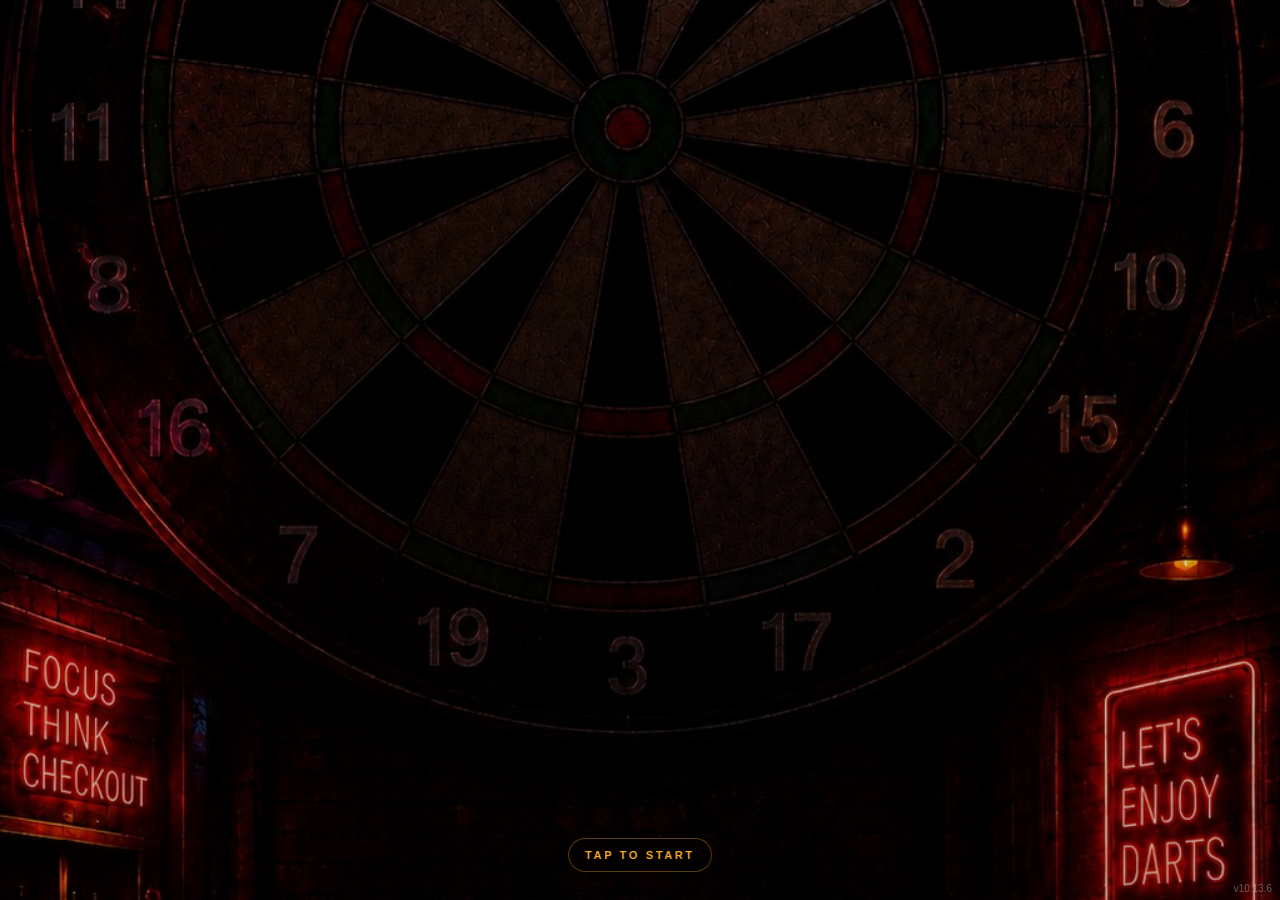
==== commit d5f4ea30: "Add files via upload" ====
--- a/source/index.html
+++ b/source/index.html
@@ -6,10 +6,10 @@
 <meta name="theme-color" content="#101014">
 <meta name="apple-mobile-web-app-capable" content="yes">
 <meta name="apple-mobile-web-app-title" content="OUT MASTER">
-<link rel="manifest" href="manifest.json">
+<link rel="manifest" href="manifest.json?v=10136">
 <link rel="apple-touch-icon" href="icon-192.png">
-<title>OUT MASTER v10.12</title>
-<!-- v10.12 bull hardfix: green bull and red bull both return BULL=50 -->
+<title>OUT MASTER v10.13.6</title>
+<!-- v10.13.6 bull hardfix: green bull and red bull both return BULL=50 -->
 <style>
 *{box-sizing:border-box}
 html,body{
@@ -336,6 +336,31 @@
   outline:3px solid #ffb020!important;
   box-shadow:0 0 24px rgba(255,176,32,.65), 0 10px 24px rgba(0,0,0,.45)!important;
   transform:translateY(1px) scale(.96);
+}
+
+
+.audioSettingBlock{
+  margin-top:14px;
+  padding-top:14px;
+  border-top:1px solid rgba(255,255,255,.12);
+}
+.audioSettingTitle{
+  display:flex;
+  justify-content:space-between;
+  align-items:center;
+  color:#fff4e8;
+  font-size:13px;
+  font-weight:900;
+  margin-bottom:8px;
+}
+.audioSlider{
+  width:100%;
+  accent-color:#ffb020;
+}
+.audioSmall{
+  color:#d8c3aa;
+  font-size:11px;
+  margin-top:4px;
 }
 
 </style>
@@ -374,7 +399,7 @@
       <span class="menuSub">入力モード・サウンド設定</span>
     </button>
   </div>
-  <div class="versionTiny">v10.12</div>
+  <div class="versionTiny">v10.13.6</div>
 </div>
 
 
@@ -409,7 +434,33 @@
       </div>
     </div>
 
-    <button class="menuBtn primary" onclick="closeSettings()">
+    
+    <div class="menuBtn" style="padding:18px">
+      <div class="menuTitle" style="font-size:20px">AUDIO</div>
+      <div class="menuSub" style="margin-top:8px">BGM / SE VOLUME</div>
+
+      <div class="audioSettingBlock">
+        <div class="audioSettingTitle">
+          <span>BGM</span>
+          <button id="settingsBgmBtn" onclick="toggleBgm()" style="padding:8px 12px;border-radius:10px;border:0;font-weight:900">BGM ON</button>
+        </div>
+
+        <input id="bgmVolumeSlider" class="audioSlider" type="range" min="0" max="100" value="22" oninput="setBgmVolume(this.value)">
+        <div class="audioSmall">背景音量</div>
+      </div>
+
+      <div class="audioSettingBlock">
+        <div class="audioSettingTitle">
+          <span>SE VOLUME</span>
+          <span id="seVolumeValue">82%</span>
+        </div>
+
+        <input id="seVolumeSlider" class="audioSlider" type="range" min="0" max="100" value="82" oninput="setSeVolume(this.value)">
+        <div class="audioSmall">命中音・歓声・MISS音量</div>
+      </div>
+    </div>
+
+<button class="menuBtn primary" onclick="closeSettings()">
       <span class="menuTitle">BACK</span>
     </button>
   </div>
@@ -475,7 +526,7 @@
 }
 all.push({name:"BULL",score:50,kind:"B"});
 
-const STORE_KEY = "outMasterBoardV10123";
+const STORE_KEY = "outMasterBoardV10136";
 let store = loadStore();
 
 let playing=false, practiceMode=false, current=0, displayRem=0, round=0, miss=0, startTime=0, timerId=null, answerRoutes=[];
@@ -602,79 +653,149 @@
 
 
 function loadStore(){
-  try{return Object.assign({sound:true,inputMode:"CLASSIC",best:null,ranking:[]}, JSON.parse(localStorage.getItem(STORE_KEY)||"{}"))}
-  catch(e){return {sound:true,best:null,ranking:[]}}
+  try{return Object.assign({sound:true,bgm:true,bgmVolume:0.22,seVolume:0.82,inputMode:"CLASSIC",best:null,ranking:[]}, JSON.parse(localStorage.getItem(STORE_KEY)||"{}"))}
+  catch(e){return {sound:true,bgm:true,bgmVolume:0.22,seVolume:0.82,inputMode:"CLASSIC",best:null,ranking:[]}}
 }
 function saveStore(){localStorage.setItem(STORE_KEY, JSON.stringify(store))}
 function transition(from,to){
   document.getElementById(from).classList.add("hide");
   setTimeout(()=>document.getElementById(to).classList.remove("hide"),240);
 }
-document.getElementById("titleScreen").addEventListener("click",()=>transition("titleScreen","menuScreen"));
-
-
-
-
+document.getElementById("titleScreen").addEventListener("click",()=>{ startBgmIfNeeded(); transition("titleScreen","menuScreen"); });
+
+function updateModeButtons(){
+  const map = {
+    CLASSIC: document.getElementById("classicModeBtn"),
+    BUTTON: document.getElementById("buttonModeBtn"),
+    FLICK: document.getElementById("flickModeBtn")
+  };
+
+  Object.entries(map).forEach(([key,btn])=>{
+    if(!btn)return;
+    const active = store.inputMode === key;
+    btn.style.background = active ? "#ffb020" : "#2d2d36";
+    btn.style.color = active ? "#1a1200" : "#fff";
+  });
+
+  const explain=document.getElementById("modeExplain");
+  if(!explain)return;
+
+  if(store.inputMode==="CLASSIC"){
+    explain.innerHTML = "リアル盤面入力<br>T/Dリングを直接タップ";
+  }
+
+  if(store.inputMode==="BUTTON"){
+    explain.innerHTML = "T/Dボタンを押しながら数字入力<br>普通タップは全てシングル";
+  }
+
+  if(store.inputMode==="FLICK"){
+    explain.innerHTML = "タップ=S<br>上フリック=T<br>下フリック=D";
+  }
+}
+
+function setInputMode(mode){
+  store.inputMode = mode;
+  saveStore();
+  updateModeButtons();
+  updateInputGuide();
+}
 
 function openSettings(){
-  const menu=document.getElementById("menuScreen");
-  const settings=document.getElementById("settingsScreen");
-  if(menu) menu.classList.add("hide");
-  if(settings) settings.classList.remove("hide");
-  updateInputGuide();
-  if(typeof refreshModeUI==="function") refreshModeUI();
+  transition("menuScreen","settingsScreen");
+  updateModeButtons();
+  applyAudioSettings();
+  updateSoundText();
 }
 
 function closeSettings(){
-  const menu=document.getElementById("menuScreen");
-  const settings=document.getElementById("settingsScreen");
-  if(settings) settings.classList.add("hide");
-  if(menu) menu.classList.remove("hide");
-}
-
-function setInputMode(mode){
-  store.inputMode=mode;
+  transition("settingsScreen","menuScreen");
+}
+
+
+let bgmFadeInterval=null;
+
+function applyAudioSettings(){
+  const bgm=document.getElementById("bgmAudio");
+  if(bgm){
+    bgm.volume = Number(store.bgmVolume ?? 0.22);
+  }
+
+  const bgmBtn=document.getElementById("settingsBgmBtn");
+  if(bgmBtn){
+    bgmBtn.textContent = store.bgm ? "BGM ON" : "BGM OFF";
+    bgmBtn.style.background = store.bgm ? "#ffb020" : "#2d2d36";
+    bgmBtn.style.color = store.bgm ? "#1a1200" : "#fff";
+  }
+
+  const bgmSlider=document.getElementById("bgmVolumeSlider");
+  if(bgmSlider) bgmSlider.value = Math.round((store.bgmVolume ?? 0.22)*100);
+
+  const seSlider=document.getElementById("seVolumeSlider");
+  if(seSlider) seSlider.value = Math.round((store.seVolume ?? 0.82)*100);
+
+  const seValue=document.getElementById("seVolumeValue");
+  if(seValue) seValue.textContent = Math.round((store.seVolume ?? 0.82)*100) + "%";
+}
+
+function toggleBgm(){
+  store.bgm = !store.bgm;
   saveStore();
-  refreshModeUI();
-  updateInputGuide();
-}
-
-function refreshModeUI(){
-  updateInputGuide();
-  const modes=["CLASSIC","BUTTON","FLICK"];
-
-  modes.forEach(m=>{
-    const id = m.toLowerCase()+"ModeBtn";
-    const btn=document.getElementById(id);
-    if(!btn)return;
-
-    if(store.inputMode===m){
-      btn.style.background="#ffb020";
-      btn.style.color="#1a1200";
+  applyAudioSettings();
+  if(store.bgm) startBgmIfNeeded();
+  else {
+    const bgm=document.getElementById("bgmAudio");
+    if(bgm) bgm.pause();
+  }
+}
+
+function setBgmVolume(v){
+  store.bgmVolume = Number(v)/100;
+  saveStore();
+  applyAudioSettings();
+}
+
+function setSeVolume(v){
+  store.seVolume = Number(v)/100;
+  saveStore();
+  applyAudioSettings();
+}
+
+function startFadeLoopBgm(){
+  const bgm=document.getElementById("bgmAudio");
+  if(!bgm || !store.bgm) return;
+
+  if(bgmFadeInterval) clearInterval(bgmFadeInterval);
+
+  bgmFadeInterval=setInterval(()=>{
+    if(!bgm.duration || isNaN(bgm.duration)) return;
+
+    const remain = bgm.duration - bgm.currentTime;
+    const target = Number(store.bgmVolume ?? 0.22);
+
+    if(remain <= 2.2){
+      const ratio = Math.max(0.05, remain / 2.2);
+      bgm.volume = target * ratio;
     }else{
-      btn.style.background="#2d2d36";
-      btn.style.color="#fff";
+      bgm.volume = target;
     }
-  });
-
-  const explain=document.getElementById("modeExplain");
-
-  if(store.inputMode==="CLASSIC"){
-    explain.innerHTML=
-    "リアル盤面入力<br>T/Dリングを直接タップ";
-  }
-
-  if(store.inputMode==="BUTTON"){
-    explain.innerHTML=
-    "T/Dボタンを押しながら数字入力<br>普通タップは全てシングル";
-  }
-
-  if(store.inputMode==="FLICK"){
-    explain.innerHTML=
-    "タップ=S<br>上フリック=T<br>下フリック=D";
-  }
-}
-
+
+    if(remain <= 0.08){
+      bgm.currentTime = 0;
+      bgm.volume = target;
+      const p=bgm.play();
+      if(p && p.catch) p.catch(()=>{});
+    }
+  }, 40);
+}
+
+function startBgmIfNeeded(){
+  const bgm=document.getElementById("bgmAudio");
+  if(!bgm || !store.bgm) return;
+  bgm.volume = Number(store.bgmVolume ?? 0.22);
+  const p = bgm.play();
+  if(p && p.catch) p.catch(()=>{});
+  startFadeLoopBgm();
+}
 
 function playSE(type){
   if(!store.sound) return;
@@ -686,14 +807,16 @@
     bull:"seBull",
     perfect:"sePerfect",
     miss:"seMiss",
-    good:"seGood",
     good:"seGood"
   };
   const el=document.getElementById(map[type]);
   if(!el) return;
   try{
+    el.pause();
     el.currentTime=0;
-    el.play();
+    el.volume = Number(store.seVolume ?? 0.82);
+    const p = el.play();
+    if(p && p.catch) p.catch(()=>{});
   }catch(e){}
 }
 
@@ -734,6 +857,7 @@
 function startTA(){practiceMode=false; startGame();}
 function startPractice(){practiceMode=true; startGame();}
 function startGame(){
+  startBgmIfNeeded();
   document.getElementById("titleScreen").classList.add("hide");
   document.getElementById("menuScreen").classList.add("hide");
   document.getElementById("resultCard").classList.add("hide");
@@ -931,7 +1055,7 @@
     return;
   }
 
-  // v10.12: 0になったのに最後がマスターアウトじゃない場合は即ミス
+  // v10.13.6: 0になったのに最後がマスターアウトじゃない場合は即ミス
   if(displayRem===0 && !judgeSelectedRoute(selectedThrows)){
     updateScoreDisplay("bad");
     flash(false,`❌ マスターアウト失敗 ${selectedThrows.join(" → ")}`);
@@ -944,7 +1068,8 @@
   flash(true,"入力: "+selectedThrows.join(" → "));
   if(judgeSelectedRoute(selectedThrows)){
     const popular=isPopularRoute(selectedThrows);
-    if(popular){bonusTime+=.5; showPerfect("PERFECT!!","王道ルートボーナス -0.5s!!"); playSE("perfect")}
+    if(popular){bonusTime+=.5; showPerfect("PERFECT!!","王道ルートボーナス -0.5s!!"); playSE("perfect"); playSE("perfect")}
+    if(popular){ playSE("perfect"); } else { playSE("good"); } // audiofix-good
     flash(true,`⭕ ${popular ? "PERFECT！" : "GOOD."} ${selectedThrows.join(" → ")}`);
     selectedThrows=[];
     setTimeout(()=>nextRound(true),560);
@@ -1002,22 +1127,31 @@
 });
 
 if("serviceWorker" in navigator && location.protocol!=="file:"){
-  navigator.serviceWorker.register("./service-worker.js").catch(()=>{});
+  navigator.serviceWorker.register("./service-worker.js?v=10136").catch(()=>{});
 }
 updateSoundText();
+applyAudioSettings();
 installHoldButtons();
 updateInputGuide();
+updateModeButtons();
 drawBoard();
 </script>
+
+
+
+<!-- VERSION: 10136 -->
 
 <audio id="seButton" src="./assets/se/button.wav" preload="auto"></audio>
 <audio id="seSingle" src="./assets/se/single.wav" preload="auto"></audio>
 <audio id="seTriple" src="./assets/se/triple.wav" preload="auto"></audio>
 <audio id="seDouble" src="./assets/se/double.wav" preload="auto"></audio>
 <audio id="seBull" src="./assets/se/bull.wav" preload="auto"></audio>
-<audio id="sePerfect" src="./assets/se/perfect.wav" preload="auto"></audio>
+<audio id="sePerfect" src="./assets/se/perfect.mp3" preload="auto"></audio>
 <audio id="seMiss" src="./assets/se/miss.wav" preload="auto"></audio>
-<audio id="seGood" src="./assets/se/perfect.wav" preload="auto"></audio>
-
+<audio id="seGood" src="./assets/se/good.mp3" preload="auto"></audio>
+<audio id="bgmAudio" src="./assets/bgm.mp3" preload="auto"></audio>
+
+
+<div id="debugVersion" style="position:fixed;right:8px;bottom:6px;color:#ffffff55;font-size:10px;z-index:9999">v10.13.6</div>
 </body>
 </html>
